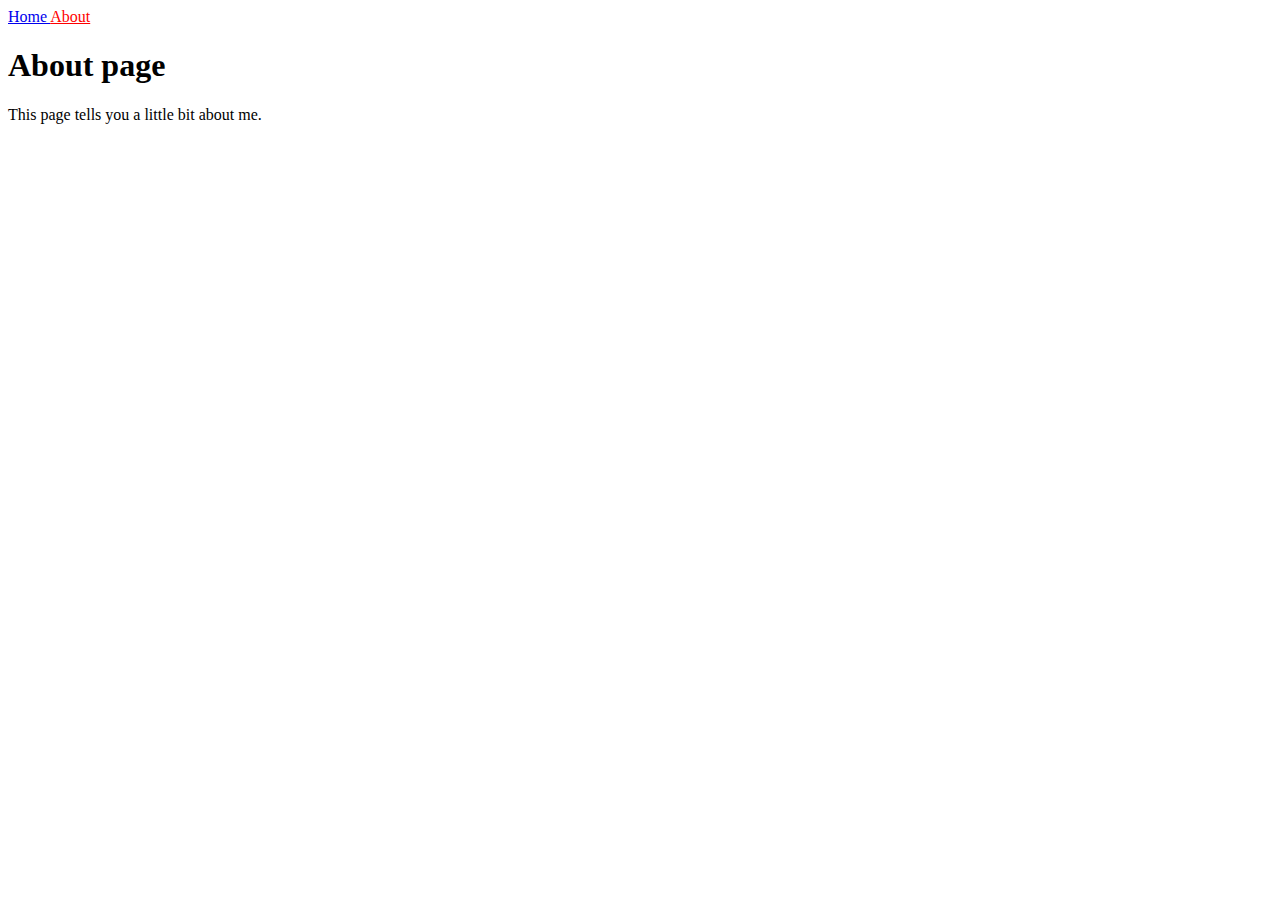
==== about.html @ 731bfd9a "Test Files v1.0" ====
<!DOCTYPE html>
<html>
    <head>
        <meta charset="utf-8">
        <title>About</title>
        <link rel="stylesheet" href="/assets/css/styles.css">
        <link type="application/atom+xml" rel="alternate" href="http://localhost:4000/feed.xml" />
        <!-- Begin Jekyll SEO tag v2.5.0 -->
<title>About</title>
<meta name="generator" content="Jekyll v3.8.5" />
<meta property="og:title" content="About" />
<meta property="og:locale" content="en_US" />
<link rel="canonical" href="http://localhost:4000/about.html" />
<meta property="og:url" content="http://localhost:4000/about.html" />
<script type="application/ld+json">
{"@type":"WebPage","url":"http://localhost:4000/about.html","headline":"About","@context":"http://schema.org"}</script>
<!-- End Jekyll SEO tag -->

    </head>
    <body>
        <nav>
    
    <a href="/" >
        Home
    </a>
    
    <a href="/about.html" style="color: red;">
        About
    </a>
    
</nav>
        <h1 id="about-page">About page</h1>

<p>This page tells you a little bit about me.</p>

    </body>
</html>
---- assets/css/styles.css ----
.current {
  color: green; }
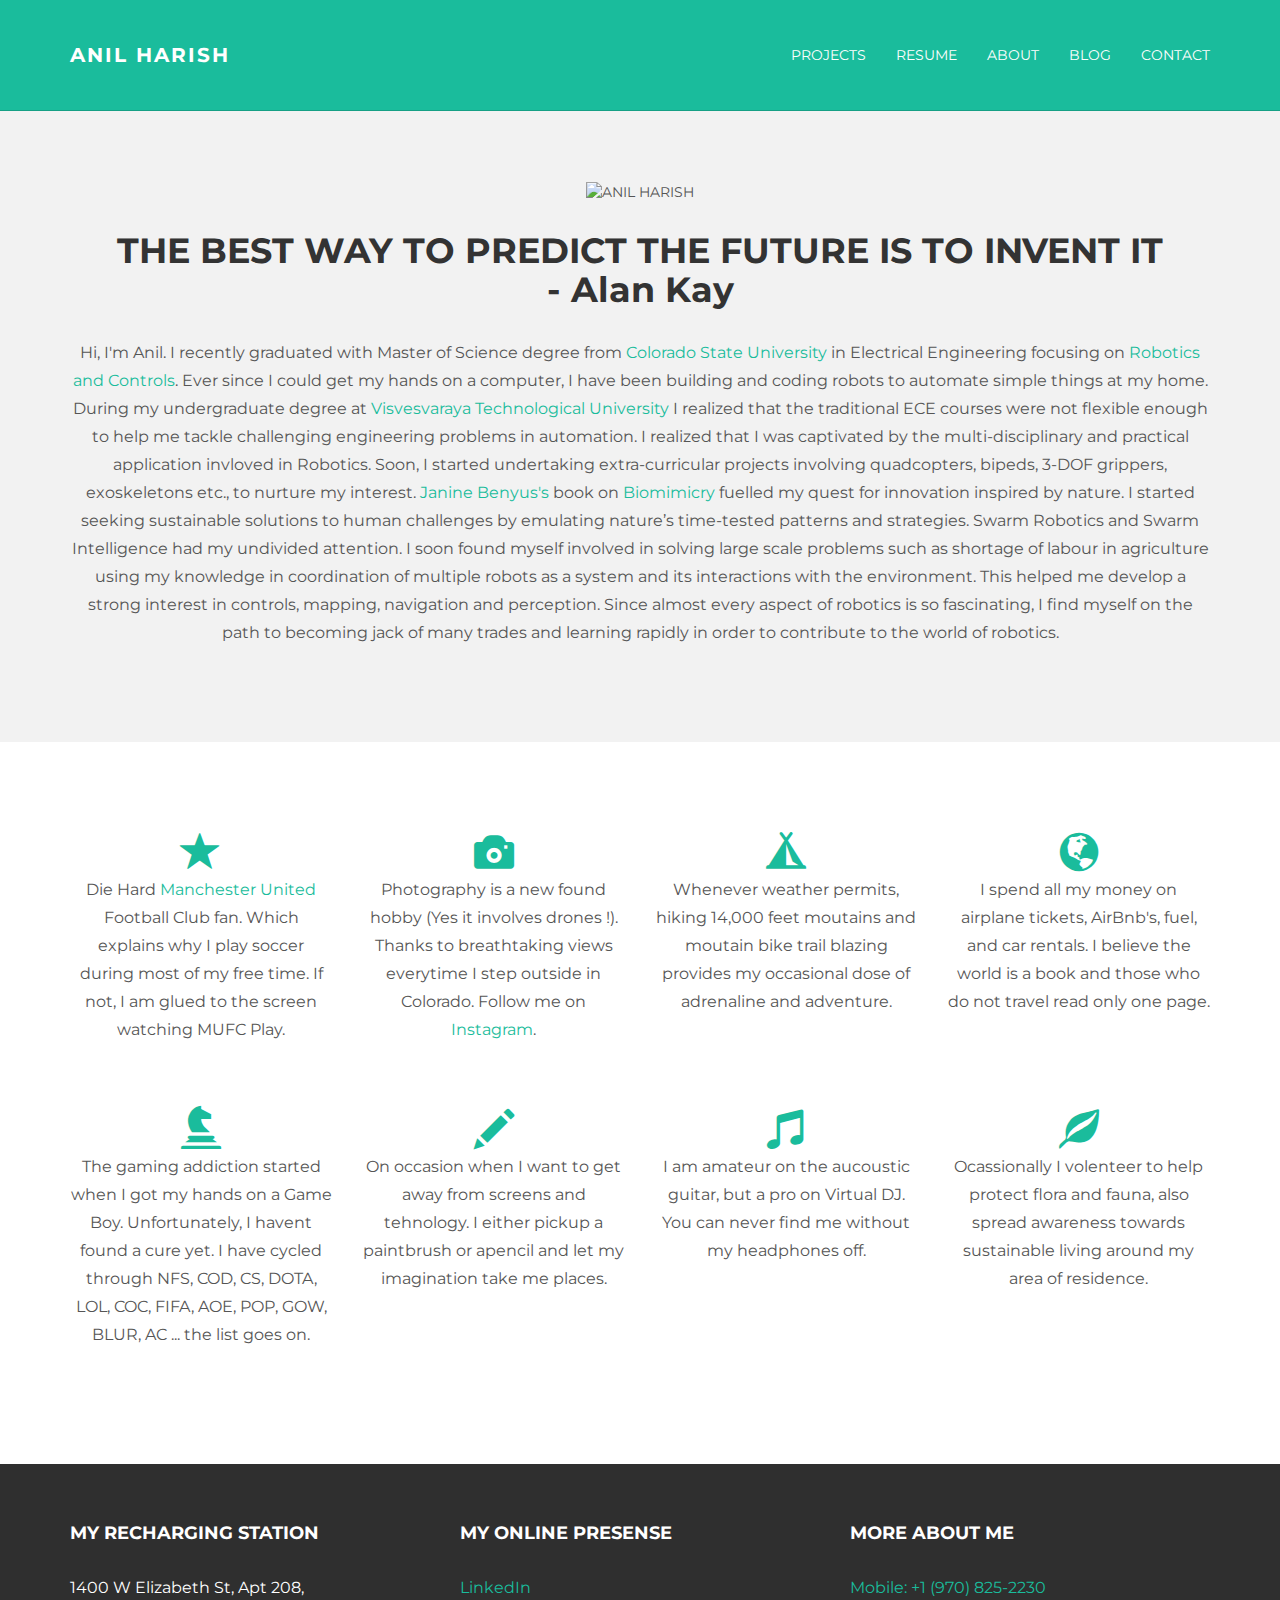
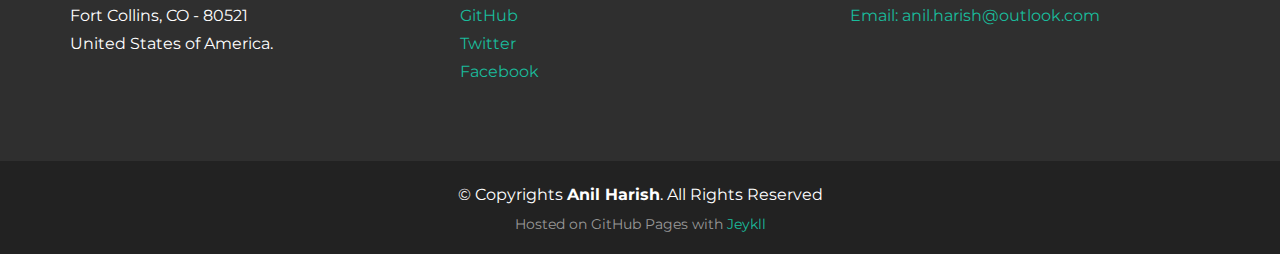
==== commit f3f39ad0: "...and its LIVE!" ====
--- a/about.html
+++ b/about.html
@@ -1,37 +1,187 @@
-<!DOCTYPE html>
-<html>
-    <head>
-        <meta charset="utf-8">
-        <title>About</title>
-        <link rel="stylesheet" href="/assets/css/styles.css">
-        <link type="application/atom+xml" rel="alternate" href="http://localhost:4000/feed.xml" />
-        <!-- Begin Jekyll SEO tag v2.5.0 -->
-<title>About</title>
-<meta name="generator" content="Jekyll v3.8.5" />
-<meta property="og:title" content="About" />
-<meta property="og:locale" content="en_US" />
-<link rel="canonical" href="http://localhost:4000/about.html" />
-<meta property="og:url" content="http://localhost:4000/about.html" />
-<script type="application/ld+json">
-{"@type":"WebPage","url":"http://localhost:4000/about.html","headline":"About","@context":"http://schema.org"}</script>
-<!-- End Jekyll SEO tag -->
+﻿<!DOCTYPE html>
+<html lang="en">
+<head>
+    <meta charset="utf-8">
+    <title>ANIL HARISH</title>
+    <meta content="width=device-width, initial-scale=1.0" name="viewport">
+    <meta content="" name="keywords">
+    <meta content="" name="description">
 
-    </head>
-    <body>
-        <nav>
-    
-    <a href="/" >
-        Home
-    </a>
-    
-    <a href="/about.html" style="color: red;">
-        About
-    </a>
-    
-</nav>
-        <h1 id="about-page">About page</h1>
+    <!-- Favicons -->
+    <link href="img/favicon.png" rel="icon">
+    <link href="img/apple-touch-icon.png" rel="apple-touch-icon">
 
-<p>This page tells you a little bit about me.</p>
+    <!-- Google Fonts -->
+    <link href="https://fonts.googleapis.com/css?family=Montserrat:300,400,500,700" rel="stylesheet">
 
-    </body>
-</html>+    <!-- Bootstrap CSS File -->
+    <link href="lib/bootstrap/css/bootstrap.min.css" rel="stylesheet">
+
+    <!-- Libraries CSS Files -->
+    <link href="lib/font-awesome/css/font-awesome.min.css" rel="stylesheet">
+
+    <!-- Main Stylesheet File -->
+    <link href="css/style.css" rel="stylesheet">
+
+
+</head>
+
+<body>
+    <!-- Static navbar -->
+    <div class="navbar navbar-inverse navbar-static-top">
+        <div class="container">
+            <div class="navbar-header">
+                <button type="button" class="navbar-toggle" data-toggle="collapse" data-target=".navbar-collapse">
+                    <span class="icon-bar"></span>
+                    <span class="icon-bar"></span>
+                    <span class="icon-bar"></span>
+                </button>
+                <a class="navbar-brand" href="index.html">ANIL HARISH</a>
+            </div>
+            <div class="navbar-collapse collapse">
+                <ul class="nav navbar-nav navbar-right">
+                    <li><a href="project.html">Projects</a></li>
+                    <li><a href="lib/docs/Anil_Harish.pdf">Resume</a></li>
+                    <li><a href="about.html">About</a></li>
+                    <li><a href="blog.html">Blog</a></li>
+                    <li><a href="contact.html">Contact</a></li>
+                </ul>
+            </div>
+            <!--/.nav-collapse -->
+        </div>
+    </div>
+
+    <!-- +++++ Welcome Section +++++ -->
+    <div id="ww">
+        <div class="container">
+            <div class="row">
+                <div class="col-lg-12 centered">
+                    <img src="img/about.jpg" width="1200" height="800" alt="ANIL HARISH" />
+
+                    <h1>THE BEST WAY TO PREDICT THE FUTURE IS TO INVENT IT<br> - Alan Kay</h1>
+                    <p>
+                        Hi, I'm Anil. I recently graduated with Master of Science degree from <a href="https://www.colostate.edu/">Colorado State University</a> in Electrical Engineering focusing on <a href="http://www.engr.colostate.edu/ece/research/research_areas.php">Robotics and Controls</a>.
+                        Ever since I could get my hands on a computer, I have been building and coding robots to automate simple things at my home. During my undergraduate degree at <a href="http://vtu.ac.in/en/">Visvesvaraya Technological University</a>
+                        I realized that the traditional ECE courses were not flexible enough to help me tackle challenging engineering problems in automation. I realized that I was captivated by the multi-disciplinary and practical application invloved in
+                        Robotics. Soon, I started undertaking extra-curricular projects involving quadcopters, bipeds, 3-DOF grippers, exoskeletons etc., to nurture my interest.  <a href="https://biomimicry.org/janine-benyus/">Janine Benyus's</a> book on
+                        <a href="https://biomimicry.org/janine-benyus/first-chapter-biomimicry-innovation-inspired-nature/">Biomimicry</a> fuelled my quest for innovation inspired by nature. I started seeking sustainable solutions to human challenges by
+                        emulating nature’s time-tested patterns and strategies. Swarm Robotics and Swarm Intelligence had my undivided attention. I soon found myself involved in solving large scale problems such as shortage of labour in agriculture using
+                        my knowledge in coordination of multiple robots as a system and its interactions with the environment. This helped me develop a strong interest in controls, mapping, navigation and perception. Since almost every aspect of robotics
+                        is so fascinating, I find myself on the path to becoming jack of many trades and learning rapidly in order to contribute to the world of robotics.
+                    </p>
+
+                </div>
+                <!-- /col-lg-8 -->
+            </div>
+            <!-- /row -->
+        </div>
+        <!-- /container -->
+    </div>
+    <!-- /ww -->
+    <!-- +++++ Information Section +++++ -->
+
+    <div class="container pt">
+        <div class="row mt centered">
+            <div class="col-lg-3">
+                <span class="glyphicon glyphicon-star"></span>
+                <p>Die Hard <a href="https://www.manutd.com/">Manchester United</a> Football Club fan. Which explains why I play soccer during most of my free time. If not, I am glued to the screen watching MUFC Play.</p>
+            </div>
+
+            <div class="col-lg-3">
+                <span class="glyphicon glyphicon-camera"></span>
+                <p>Photography is a new found hobby (Yes it involves drones !). Thanks to breathtaking views everytime I step outside in Colorado. Follow me on <a href="https://www.instagram.com/anilh_kashyap/">Instagram</a>.</p>
+            </div>
+
+            <div class="col-lg-3">
+                <span class="glyphicon glyphicon-tent"></span>
+                <p>Whenever weather permits, hiking 14,000 feet moutains and moutain bike trail blazing provides my occasional dose of adrenaline and adventure.</p>
+            </div>
+
+            <div class="col-lg-3">
+                <span class="glyphicon glyphicon-globe"></span>
+                <p>I spend all my money on airplane tickets, AirBnb's, fuel, and car rentals. I believe the world is a book and those who do not travel read only one page.</p>
+            </div>
+        </div>
+
+        <div class="row mt centered">
+            <div class="col-lg-3">
+                <span class="glyphicon glyphicon-knight"></span>
+                <p>The gaming addiction started when I got my hands on a Game Boy. Unfortunately, I havent found a cure yet. I have cycled through NFS, COD, CS, DOTA, LOL, COC, FIFA, AOE, POP, GOW, BLUR, AC ... the list goes on.</p>
+            </div>
+
+            <div class="col-lg-3">
+                <span class="glyphicon glyphicon-pencil"></span>
+                <p>On occasion when I want to get away from screens and tehnology. I either pickup a paintbrush or apencil and let my imagination take me places.</p>
+            </div>
+
+            <div class="col-lg-3">
+                <span class="glyphicon glyphicon-music"></span>
+                <p>I am amateur on the aucoustic guitar, but a pro on Virtual DJ. You can never find me without my headphones off. </p>
+            </div>
+
+            <div class="col-lg-3">
+                <span class="glyphicon glyphicon-leaf"></span>
+                <p>Ocassionally I volenteer to help protect flora and fauna, also spread awareness towards sustainable living around my area of residence.</p>
+            </div>
+        </div>
+
+    </div>
+    <!-- /container -->
+    <!-- +++++ Footer Section +++++ -->
+
+    <div id="footer">
+        <div class="container">
+            <div class="row">
+                <div class="col-lg-4">
+                    <h4>My Recharging Station</h4>
+                    <p>
+                        1400 W Elizabeth St, Apt 208,<br />Fort Collins, CO - 80521<br /> United States of America.
+                    </p>
+                </div>
+                <!-- /col-lg-4 -->
+
+                <div class="col-lg-4">
+                    <h4>My Online Presense</h4>
+                    <p>
+                        <a href="https://linkedin.com/in/anilharish/">LinkedIn</a><br />
+                        <a href="https://github.com/anilharish">GitHub</a><br />
+                        <a href="https://twitter.com/anilh92">Twitter</a><br />
+                        <a href="https://www.facebook.com/MY.TIME.IS.N0W">Facebook</a>
+                    </p>
+                </div>
+                <!-- /col-lg-4 -->
+
+                <div class="col-lg-4">
+                    <h4>More About Me</h4>
+                    <p>
+                        <a>Mobile: +1 (970) 825-2230</a><br />
+                        <a>Email:  anil.harish@outlook.com</a>
+                    </p>
+                </div>
+                <!-- /col-lg-4 -->
+            </div>
+        </div>
+    </div>
+
+    <div id="copyrights">
+        <div class="container">
+            <p>
+                &copy; Copyrights <strong>Anil Harish</strong>. All Rights Reserved
+            </p>
+            <div class="credits">
+                Hosted on GitHub Pages with <a href="http://jekyllrb.com">Jeykll</a>
+            </div>
+        </div>
+    </div>
+    <!-- / copyrights -->
+    <!-- JavaScript Libraries -->
+    <script src="lib/jquery/jquery.min.js"></script>
+    <script src="lib/bootstrap/js/bootstrap.min.js"></script>
+    <script src="lib/php-mail-form/validate.js"></script>
+    <script src="lib/easing/easing.min.js"></script>
+
+    <!-- Template Main Javascript File -->
+    <script src="js/main.js"></script>
+
+</body>
+</html>
--- a/css/style.css
+++ b/css/style.css
@@ -0,0 +1,374 @@
+/**
+* Template Name: Stanley
+* Template URL: https://templatemag.com/stanley-bootstrap-freelancer-template/
+* Author: TemplateMag.com
+* License: https://templatemag.com/license/
+*/
+
+body {
+  background-color: #ffffff;
+  font-family: 'Montserrat', sans-serif;
+  font-weight: 400;
+  font-size: 14px;
+  color: #555;
+  -webkit-font-smoothing: antialiased;
+  -webkit-overflow-scrolling: touch;
+}
+
+/* Titles */
+
+h1, h2, h3, h4, h5, h6 {
+  font-family: 'Montserrat', sans-serif;
+  font-weight: 700;
+  color: #333;
+}
+
+h1 {
+  font-size: 35px;
+  margin-top: 30px;
+  margin-bottom: 30px;
+}
+
+/* Paragraph & Typographic */
+
+p {
+  line-height: 28px;
+  margin-bottom: 25px;
+  font-size: 16px;
+}
+
+.centered {
+  text-align: center;
+}
+
+code {
+    font-family: 'Courier New';
+}
+
+/* Links */
+
+a {
+  color: #1abc9c;
+  word-wrap: break-word;
+  -webkit-transition: color 0.1s ease-in, background 0.1s ease-in;
+  -moz-transition: color 0.1s ease-in, background 0.1s ease-in;
+  -ms-transition: color 0.1s ease-in, background 0.1s ease-in;
+  -o-transition: color 0.1s ease-in, background 0.1s ease-in;
+  transition: color 0.1s ease-in, background 0.1s ease-in;
+}
+
+a:hover, a:focus {
+  color: #7b7b7b;
+  text-decoration: none;
+  outline: 0;
+}
+
+a:before, a:after {
+  -webkit-transition: color 0.1s ease-in, background 0.1s ease-in;
+  -moz-transition: color 0.1s ease-in, background 0.1s ease-in;
+  -ms-transition: color 0.1s ease-in, background 0.1s ease-in;
+  -o-transition: color 0.1s ease-in, background 0.1s ease-in;
+  transition: color 0.1s ease-in, background 0.1s ease-in;
+}
+
+hr {
+  display: block;
+  height: 1px;
+  border: 0;
+  border-top: 1px solid #ccc;
+  margin: 1em 0;
+  padding: 0;
+}
+
+.navbar {
+  text-transform: uppercase;
+  margin-bottom: 0px;
+}
+
+.navbar-inverse {
+  padding: 30px 0;
+}
+
+@media (max-width: 768px ) {
+  .navbar-inverse {
+    padding: 15px 0;
+  }
+}
+.navbar-inverse {
+  background-color: #1abc9c;
+  border-color: #16a085;
+}
+
+.navbar-inverse .navbar-nav>li>a {
+  color: white;
+}
+
+.navbar-inverse .navbar-nav>li>a:hover {
+  color: #222222;
+}
+
+.navbar-brand {
+  font-weight: 700;
+  font-size: 20px;
+  letter-spacing: 2px;
+}
+
+.navbar-inverse .navbar-brand {
+  color: white;
+}
+
+.navbar-inverse .navbar-toggle {
+  border-color: transparent;
+}
+
+.progress-bar-theme {
+  background-color: #1abc9c;
+}
+
+/* Helpers */
+
+.mt {
+  margin-top: 40px;
+  margin-bottom: 40px;
+}
+
+.pt {
+  padding-top: 50px;
+  padding-bottom: 50px;
+}
+
+/* +++++ WRAP SECTIONS +++++ */
+
+#ww {
+  padding-top: 70px;
+  padding-bottom: 70px;
+  background-color: #f2f2f2;
+}
+
+#footer {
+  background-color: #2f2f2f;
+  padding-top: 50px;
+  padding-bottom: 50px;
+}
+
+#footer p {
+  color: white;
+}
+
+#footer h4 {
+  color: white;
+  text-transform: uppercase;
+  padding-bottom: 20px;
+}
+
+/* +++++ Color Wraps / Blog Page +++++ */
+
+#grey {
+  padding-top: 60px;
+  padding-bottom: 60px;
+  background-color: #f2f2f2;
+}
+
+#white {
+  padding-top: 60px;
+  padding-bottom: 60px;
+  background-color: #ffffff;
+}
+
+/* Blog Date*/
+
+bd {
+  font-size: 12px;
+  text-transform: uppercase;
+  color: #d2d2d2;
+  font-weight: 700;
+}
+
+/* Blog Author*/
+
+ba {
+  font-size: 12px;
+  text-transform: uppercase;
+}
+
+/* Blog Quote */
+
+.bq {
+  font-size: 22px;
+  padding-top: 30px;
+}
+
+/* Blog Tags */
+
+bt {
+  font-size: 12px;
+}
+
+/* ================== PORTFOLIO IMAGES HOVER EFFECT ================== */
+
+/* Effects also are controled by hover.zoom.js */
+
+.zoom {
+  display: block;
+  position: relative;
+  overflow: hidden;
+  background: transparent url(../img/loader.gif) no-repeat center;
+}
+
+.zoomOverlay {
+  position: absolute;
+  top: 0;
+  left: 0;
+  bottom: 0;
+  right: 0;
+  display: none;
+  background-image: url(../img/zoom.png);
+  background-repeat: no-repeat;
+  background-position: center;
+}
+
+.zoom2 {
+  opacity: 1;
+}
+
+.zoom2:hover {
+  opacity: 0.5;
+}
+
+/* glyphicon Configuration */
+
+.glyphicon {
+  font-size: 40px;
+  color: #1abc9c;
+}
+
+/* Contact Form */
+
+#contact {
+  padding: 40px 0;
+}
+
+.contact-form {}
+
+.contact-form label {
+  color: #999;
+}
+
+.contact-form input, .contact-form textarea {
+  padding: 10px 12px;
+  border-radius: 0;
+  box-shadow: none;
+  font-size: 14px;
+  height: auto;
+}
+
+.contact-form .form-send {
+  text-align: center;
+}
+
+.contact-form .form-send button {
+  background: #1abc9c;
+  border: 0;
+  padding: 10px 30px;
+  color: #fff;
+  transition: 0.4s;
+  cursor: pointer;
+}
+
+.contact-form .form-send button:hover {
+  background: #1de0ba;
+}
+
+.contact-form .validate {
+  display: none;
+  color: red;
+  margin: 0 0 15px 0;
+  font-weight: 400;
+  font-size: 13px;
+}
+
+.contact-form .loading {
+  display: none;
+  color: #555;
+  background: #fff;
+  text-align: center;
+  padding: 15px;
+  margin: 15px 0;
+}
+
+.contact-form .loading:before {
+  content: "";
+  display: inline-block;
+  border-radius: 50%;
+  width: 24px;
+  height: 24px;
+  border: 3px solid #18d26e;
+  border-top-color: #eee;
+  -webkit-animation: animate-loading 1s linear infinite;
+  animation: animate-loading 1s linear infinite;
+}
+
+@-webkit-keyframes animate-loading {
+  0% {
+    -webkit-transform: rotate(0deg);
+    transform: rotate(0deg);
+  }
+
+  100% {
+    -webkit-transform: rotate(360deg);
+    transform: rotate(360deg);
+  }
+}
+
+@keyframes animate-loading {
+  0% {
+    -webkit-transform: rotate(0deg);
+    transform: rotate(0deg);
+  }
+
+  100% {
+    -webkit-transform: rotate(360deg);
+    transform: rotate(360deg);
+  }
+}
+
+.contact-form .error-message {
+  display: none;
+  color: #fff;
+  background: #ed3c0d;
+  text-align: center;
+  padding: 15px;
+  font-weight: 600;
+  margin: 15px 0;
+}
+
+.contact-form .sent-message {
+  display: none;
+  color: #fff;
+  background: #18d26e;
+  text-align: center;
+  padding: 15px;
+  font-weight: 600;
+  margin: 15px 0;
+}
+
+/* Copyrights */
+
+#copyrights {
+  background: #222222;
+  padding: 20px 0;
+  text-align: center;
+}
+
+#copyrights p {
+  margin-bottom: 5px;
+  color: #fff;
+}
+
+#copyrights a {
+  color: #1abc9c;
+}
+
+.credits {
+  color: #999;
+}
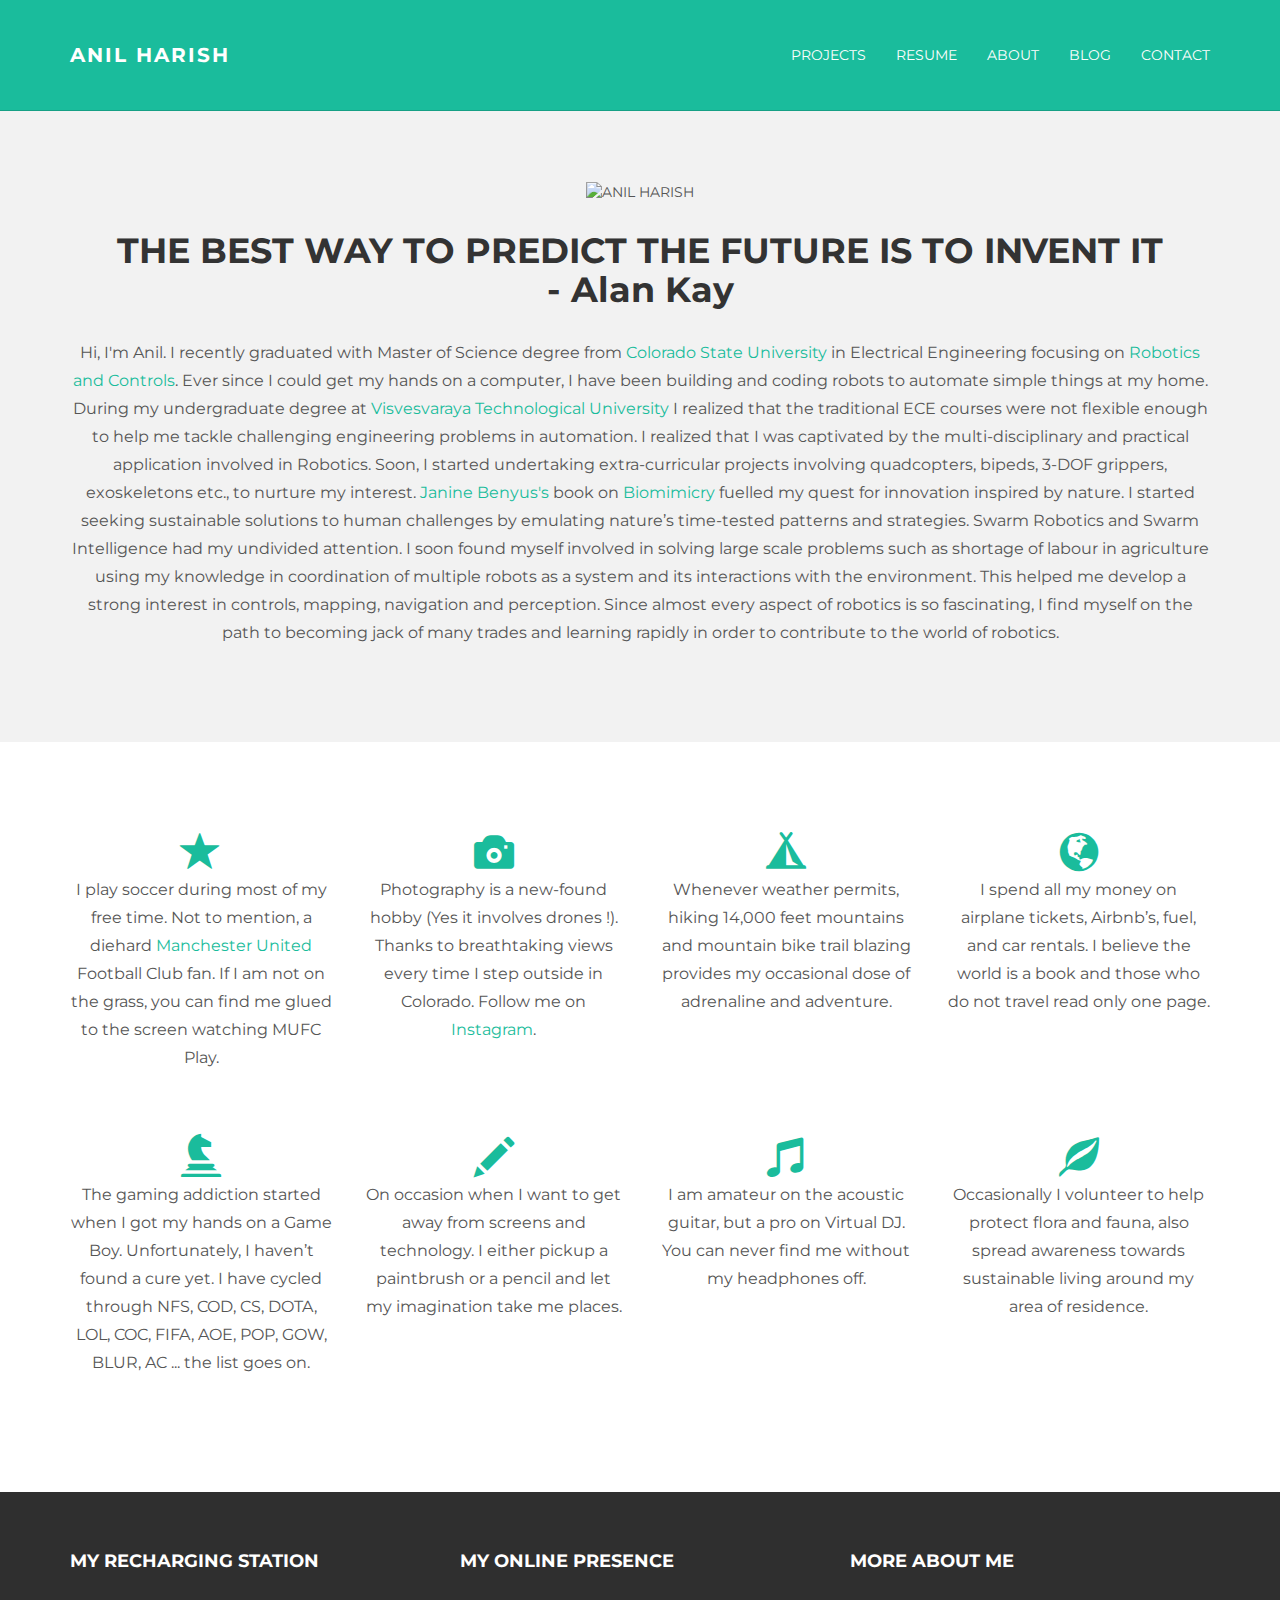
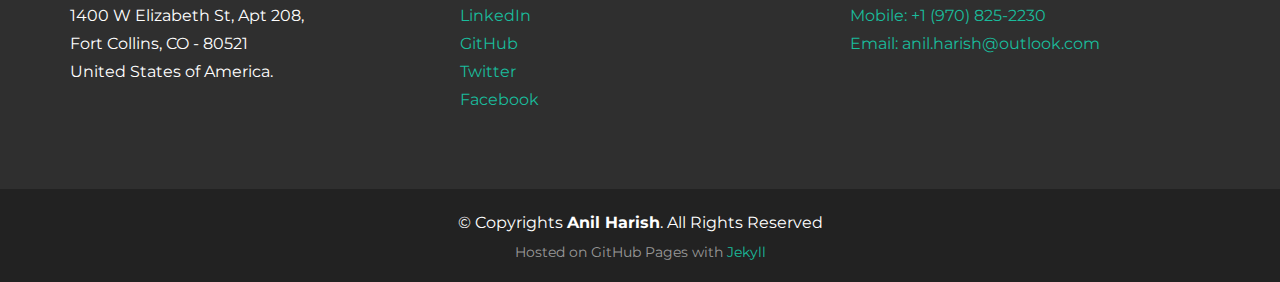
==== commit 62e3f5e5: "Added Titles, corrected spelling mistakes" ====
--- a/about.html
+++ b/about.html
@@ -2,7 +2,7 @@
 <html lang="en">
 <head>
     <meta charset="utf-8">
-    <title>ANIL HARISH</title>
+    <title>ANIL HARISH - About Me</title>
     <meta content="width=device-width, initial-scale=1.0" name="viewport">
     <meta content="" name="keywords">
     <meta content="" name="description">
@@ -56,13 +56,13 @@
         <div class="container">
             <div class="row">
                 <div class="col-lg-12 centered">
-                    <img src="img/about.jpg" width="1200" height="800" alt="ANIL HARISH" />
+                    <img src="img/about.jpg" width="1200px" height="800px" alt="ANIL HARISH" />
 
                     <h1>THE BEST WAY TO PREDICT THE FUTURE IS TO INVENT IT<br> - Alan Kay</h1>
                     <p>
                         Hi, I'm Anil. I recently graduated with Master of Science degree from <a href="https://www.colostate.edu/">Colorado State University</a> in Electrical Engineering focusing on <a href="http://www.engr.colostate.edu/ece/research/research_areas.php">Robotics and Controls</a>.
                         Ever since I could get my hands on a computer, I have been building and coding robots to automate simple things at my home. During my undergraduate degree at <a href="http://vtu.ac.in/en/">Visvesvaraya Technological University</a>
-                        I realized that the traditional ECE courses were not flexible enough to help me tackle challenging engineering problems in automation. I realized that I was captivated by the multi-disciplinary and practical application invloved in
+                        I realized that the traditional ECE courses were not flexible enough to help me tackle challenging engineering problems in automation. I realized that I was captivated by the multi-disciplinary and practical application involved in
                         Robotics. Soon, I started undertaking extra-curricular projects involving quadcopters, bipeds, 3-DOF grippers, exoskeletons etc., to nurture my interest.  <a href="https://biomimicry.org/janine-benyus/">Janine Benyus's</a> book on
                         <a href="https://biomimicry.org/janine-benyus/first-chapter-biomimicry-innovation-inspired-nature/">Biomimicry</a> fuelled my quest for innovation inspired by nature. I started seeking sustainable solutions to human challenges by
                         emulating nature’s time-tested patterns and strategies. Swarm Robotics and Swarm Intelligence had my undivided attention. I soon found myself involved in solving large scale problems such as shortage of labour in agriculture using
@@ -84,48 +84,49 @@
         <div class="row mt centered">
             <div class="col-lg-3">
                 <span class="glyphicon glyphicon-star"></span>
-                <p>Die Hard <a href="https://www.manutd.com/">Manchester United</a> Football Club fan. Which explains why I play soccer during most of my free time. If not, I am glued to the screen watching MUFC Play.</p>
+                <p>I play soccer during most of my free time. Not to mention, a diehard <a href="https://www.manutd.com/">Manchester United</a> Football Club fan. If I am not on the grass, you can find me glued to the screen watching MUFC Play.</p>
             </div>
 
             <div class="col-lg-3">
                 <span class="glyphicon glyphicon-camera"></span>
-                <p>Photography is a new found hobby (Yes it involves drones !). Thanks to breathtaking views everytime I step outside in Colorado. Follow me on <a href="https://www.instagram.com/anilh_kashyap/">Instagram</a>.</p>
+                <p>Photography is a new-found hobby (Yes it involves drones !). Thanks to breathtaking views every time I step outside in Colorado. Follow me on <a href="https://www.instagram.com/anilh_kashyap/">Instagram</a>.</p>
             </div>
 
             <div class="col-lg-3">
                 <span class="glyphicon glyphicon-tent"></span>
-                <p>Whenever weather permits, hiking 14,000 feet moutains and moutain bike trail blazing provides my occasional dose of adrenaline and adventure.</p>
+                <p>Whenever weather permits, hiking 14,000 feet mountains and mountain bike trail blazing provides my occasional dose of adrenaline and adventure.</p>
             </div>
 
             <div class="col-lg-3">
                 <span class="glyphicon glyphicon-globe"></span>
-                <p>I spend all my money on airplane tickets, AirBnb's, fuel, and car rentals. I believe the world is a book and those who do not travel read only one page.</p>
+                <p>I spend all my money on airplane tickets, Airbnb’s, fuel, and car rentals. I believe the world is a book and those who do not travel read only one page.</p>
             </div>
         </div>
 
         <div class="row mt centered">
             <div class="col-lg-3">
                 <span class="glyphicon glyphicon-knight"></span>
-                <p>The gaming addiction started when I got my hands on a Game Boy. Unfortunately, I havent found a cure yet. I have cycled through NFS, COD, CS, DOTA, LOL, COC, FIFA, AOE, POP, GOW, BLUR, AC ... the list goes on.</p>
+                <p>The gaming addiction started when I got my hands on a Game Boy. Unfortunately, I haven’t found a cure yet. I have cycled through NFS, COD, CS, DOTA, LOL, COC, FIFA, AOE, POP, GOW, BLUR, AC ... the list goes on.</p>
             </div>
 
             <div class="col-lg-3">
                 <span class="glyphicon glyphicon-pencil"></span>
-                <p>On occasion when I want to get away from screens and tehnology. I either pickup a paintbrush or apencil and let my imagination take me places.</p>
+                <p>On occasion when I want to get away from screens and technology. I either pickup a paintbrush or a pencil and let my imagination take me places.</p>
             </div>
 
             <div class="col-lg-3">
                 <span class="glyphicon glyphicon-music"></span>
-                <p>I am amateur on the aucoustic guitar, but a pro on Virtual DJ. You can never find me without my headphones off. </p>
+                <p>I am amateur on the acoustic guitar, but a pro on Virtual DJ. You can never find me without my headphones off. </p>
             </div>
 
             <div class="col-lg-3">
                 <span class="glyphicon glyphicon-leaf"></span>
-                <p>Ocassionally I volenteer to help protect flora and fauna, also spread awareness towards sustainable living around my area of residence.</p>
+                <p>Occasionally I volunteer to help protect flora and fauna, also spread awareness towards sustainable living around my area of residence.</p>
             </div>
         </div>
 
     </div>
+
     <!-- /container -->
     <!-- +++++ Footer Section +++++ -->
 
@@ -141,7 +142,7 @@
                 <!-- /col-lg-4 -->
 
                 <div class="col-lg-4">
-                    <h4>My Online Presense</h4>
+                    <h4>My Online Presence</h4>
                     <p>
                         <a href="https://linkedin.com/in/anilharish/">LinkedIn</a><br />
                         <a href="https://github.com/anilharish">GitHub</a><br />
@@ -169,7 +170,7 @@
                 &copy; Copyrights <strong>Anil Harish</strong>. All Rights Reserved
             </p>
             <div class="credits">
-                Hosted on GitHub Pages with <a href="http://jekyllrb.com">Jeykll</a>
+                Hosted on GitHub Pages with <a href="http://jekyllrb.com">Jekyll</a>
             </div>
         </div>
     </div>
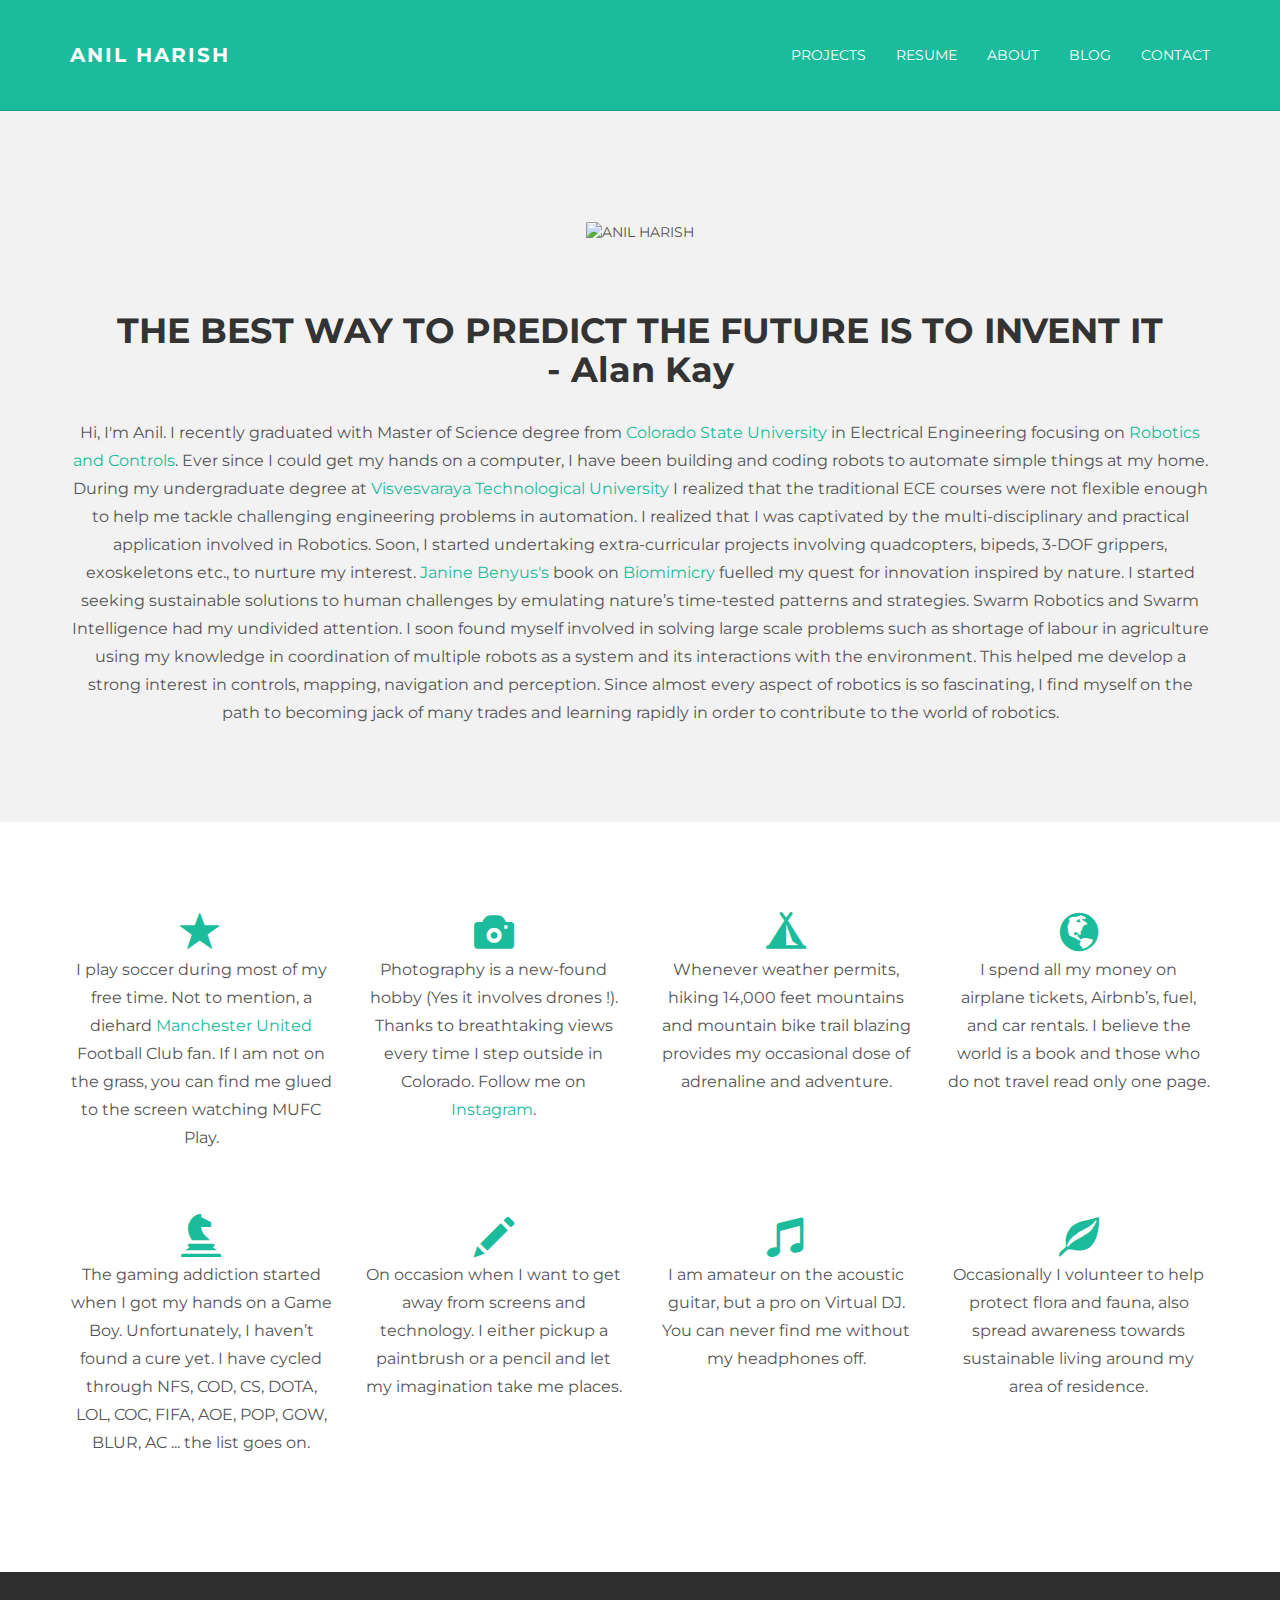
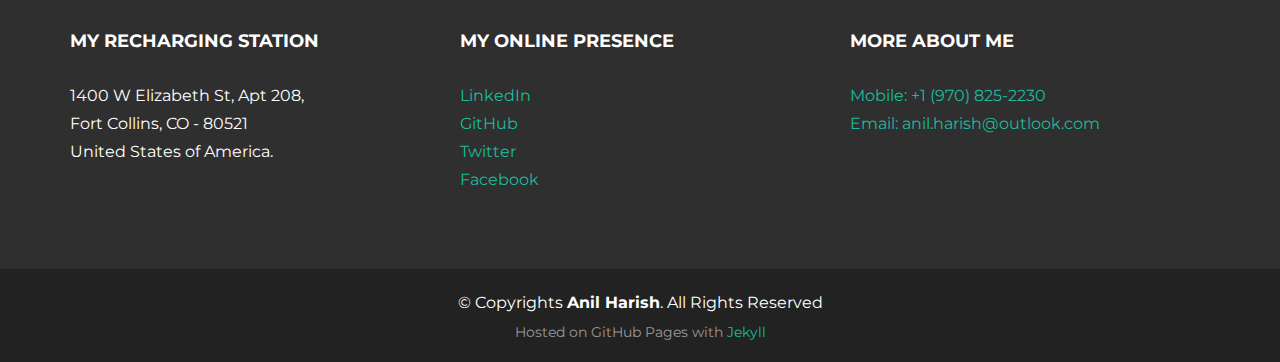
==== commit 99c9da3d: "Mobile device About Page" ====
--- a/about.html
+++ b/about.html
@@ -55,9 +55,13 @@
     <div id="ww">
         <div class="container">
             <div class="row">
+                <div class="row mt centered">
+                    <div class="col-lg-8 col-lg-offset-2">
+                        <img src="img/about.jpg" width="1200px" height="800px" alt="ANIL HARISH" />
+                    </div>
+                </div>
+
                 <div class="col-lg-12 centered">
-                    <img src="img/about.jpg" width="1200px" height="800px" alt="ANIL HARISH" />
-
                     <h1>THE BEST WAY TO PREDICT THE FUTURE IS TO INVENT IT<br> - Alan Kay</h1>
                     <p>
                         Hi, I'm Anil. I recently graduated with Master of Science degree from <a href="https://www.colostate.edu/">Colorado State University</a> in Electrical Engineering focusing on <a href="http://www.engr.colostate.edu/ece/research/research_areas.php">Robotics and Controls</a>.
--- a/css/style.css
+++ b/css/style.css
@@ -1,9 +1,3 @@
-/**
-* Template Name: Stanley
-* Template URL: https://templatemag.com/stanley-bootstrap-freelancer-template/
-* Author: TemplateMag.com
-* License: https://templatemag.com/license/
-*/
 
 body {
   background-color: #ffffff;
@@ -38,7 +32,8 @@
 }
 
 .centered {
-  text-align: center;
+    text-align: center;
+    list-style-position: inside;
 }
 
 code {
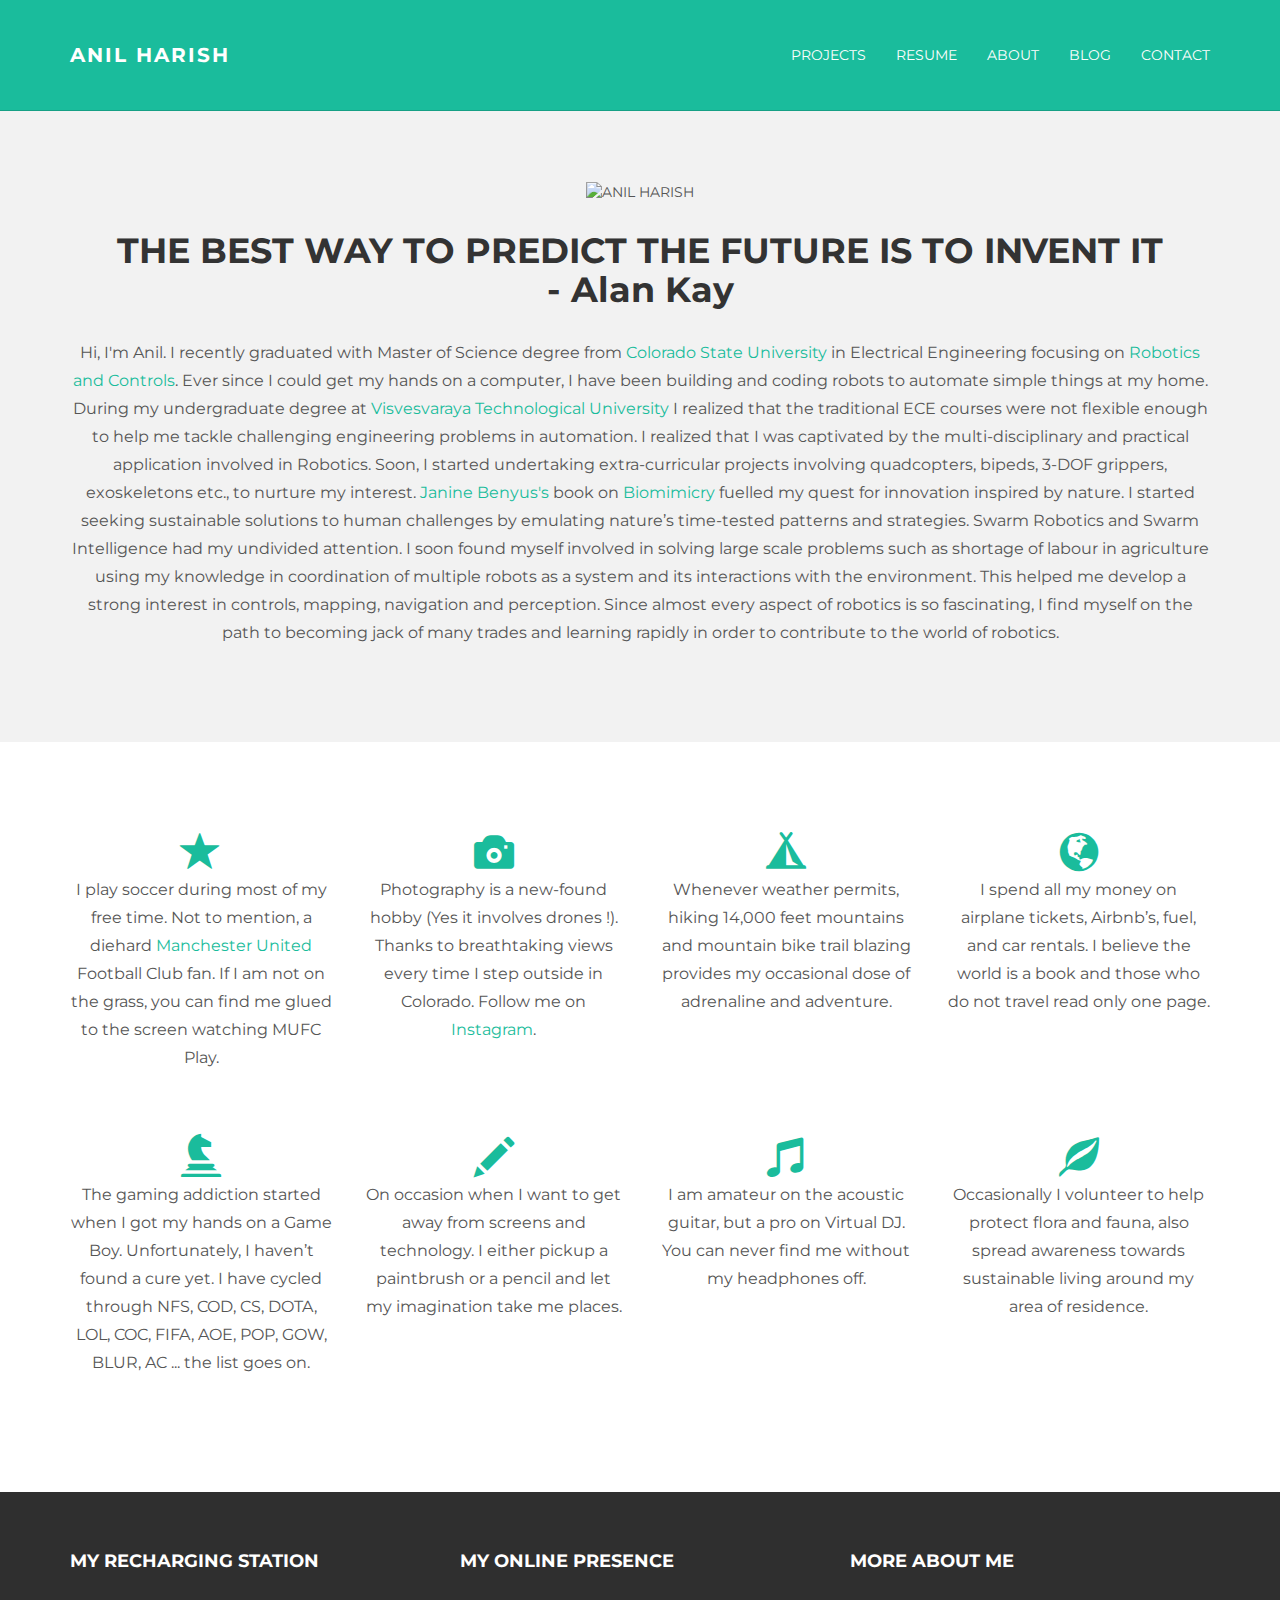
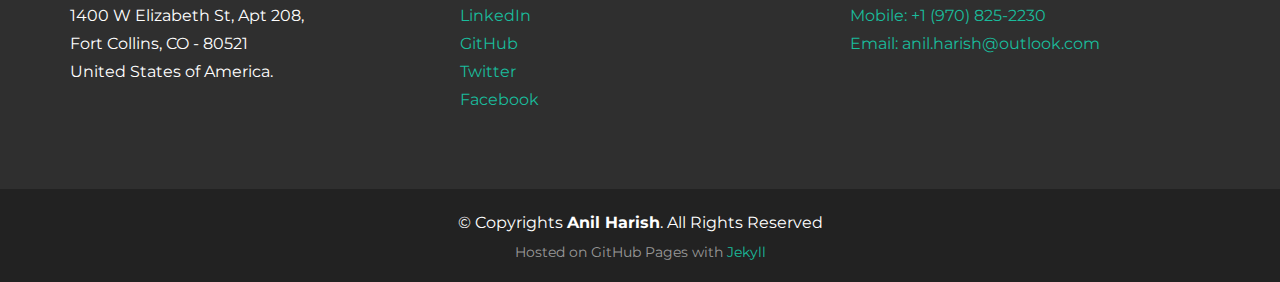
==== commit e26e169a: "Revert "Mobile device About Page"" ====
--- a/about.html
+++ b/about.html
@@ -55,13 +55,9 @@
     <div id="ww">
         <div class="container">
             <div class="row">
-                <div class="row mt centered">
-                    <div class="col-lg-8 col-lg-offset-2">
-                        <img src="img/about.jpg" width="1200px" height="800px" alt="ANIL HARISH" />
-                    </div>
-                </div>
+                <div class="col-lg-12 centered">
+                    <img src="img/about.jpg" width="1200px" height="800px" alt="ANIL HARISH" />
 
-                <div class="col-lg-12 centered">
                     <h1>THE BEST WAY TO PREDICT THE FUTURE IS TO INVENT IT<br> - Alan Kay</h1>
                     <p>
                         Hi, I'm Anil. I recently graduated with Master of Science degree from <a href="https://www.colostate.edu/">Colorado State University</a> in Electrical Engineering focusing on <a href="http://www.engr.colostate.edu/ece/research/research_areas.php">Robotics and Controls</a>.
